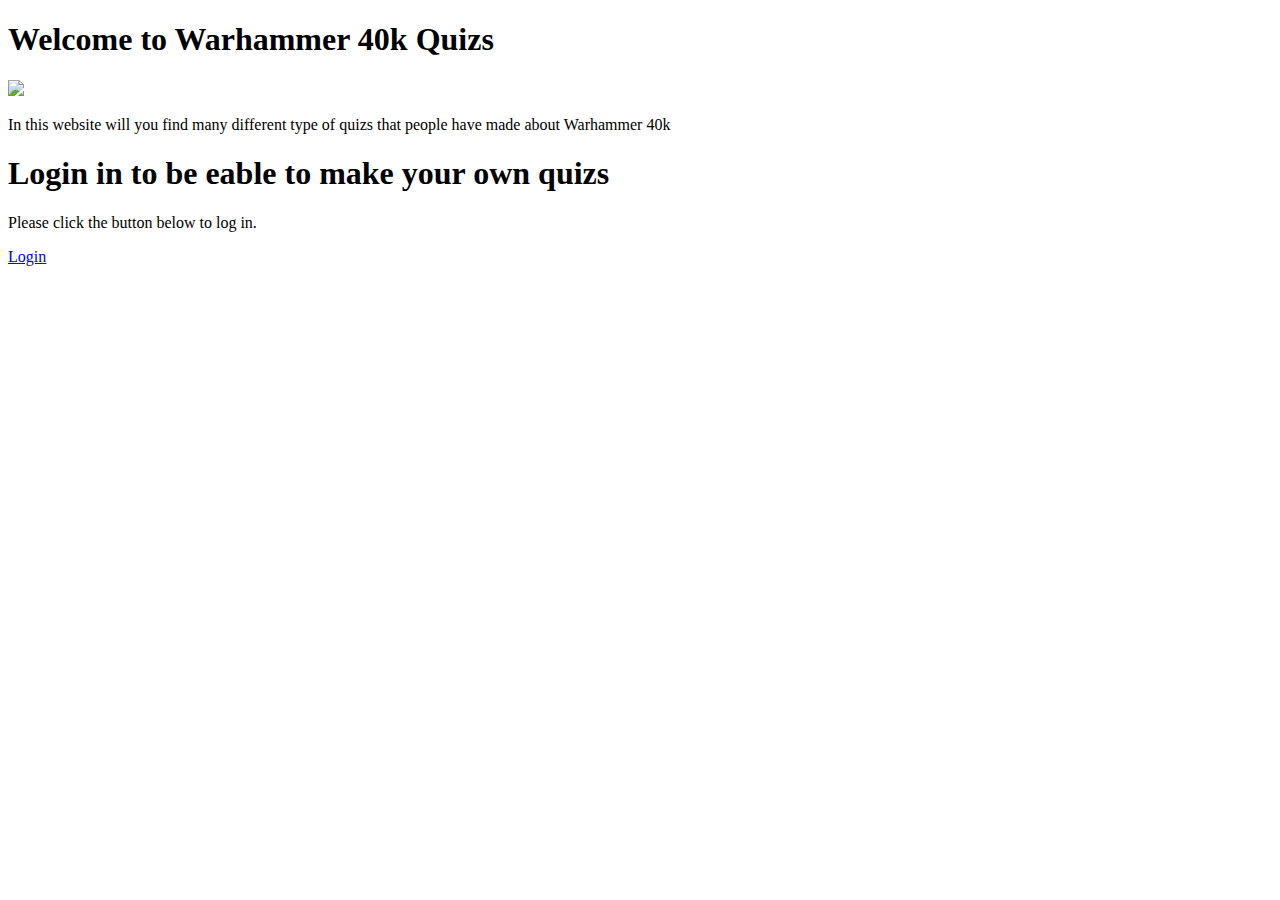
==== index.html @ 052e6717 "Jeg har laget en nå en index.html hjemside hvor brukeren kan logge seg inn for å kunne lage sin egen" ====
<!DOCTYPE html>
<html lang="en">
<head>
    <meta charset="UTF-8">
    <meta name="viewport" content="width=device-width, initial-scale=1.0">
    <title>Warhammer 40k Quizs</title>
    <link rel="stylesheet" href="style.css">
</head>
<body>
    <header>
        <div class="header">
            <h1>
                Welcome to Warhammer 40k Quizs
            </h1>
            <logo>
                <img src="Bilder/Warhammer-logo.png">
            </logo>
        </div>
    </header>
    <article>
        <div class="explain">
            <p>In this website will you find many different type of quizs that people have made about Warhammer 40k</p>
        </div>
    </article>
    <div class="container">
        <h1>Login in to be eable to make your own quizs</h1>
        <p>Please click the button below to log in.</p>
        <a href="login.html" class="login-btn">Login</a>
    </div>
</body>
</html>
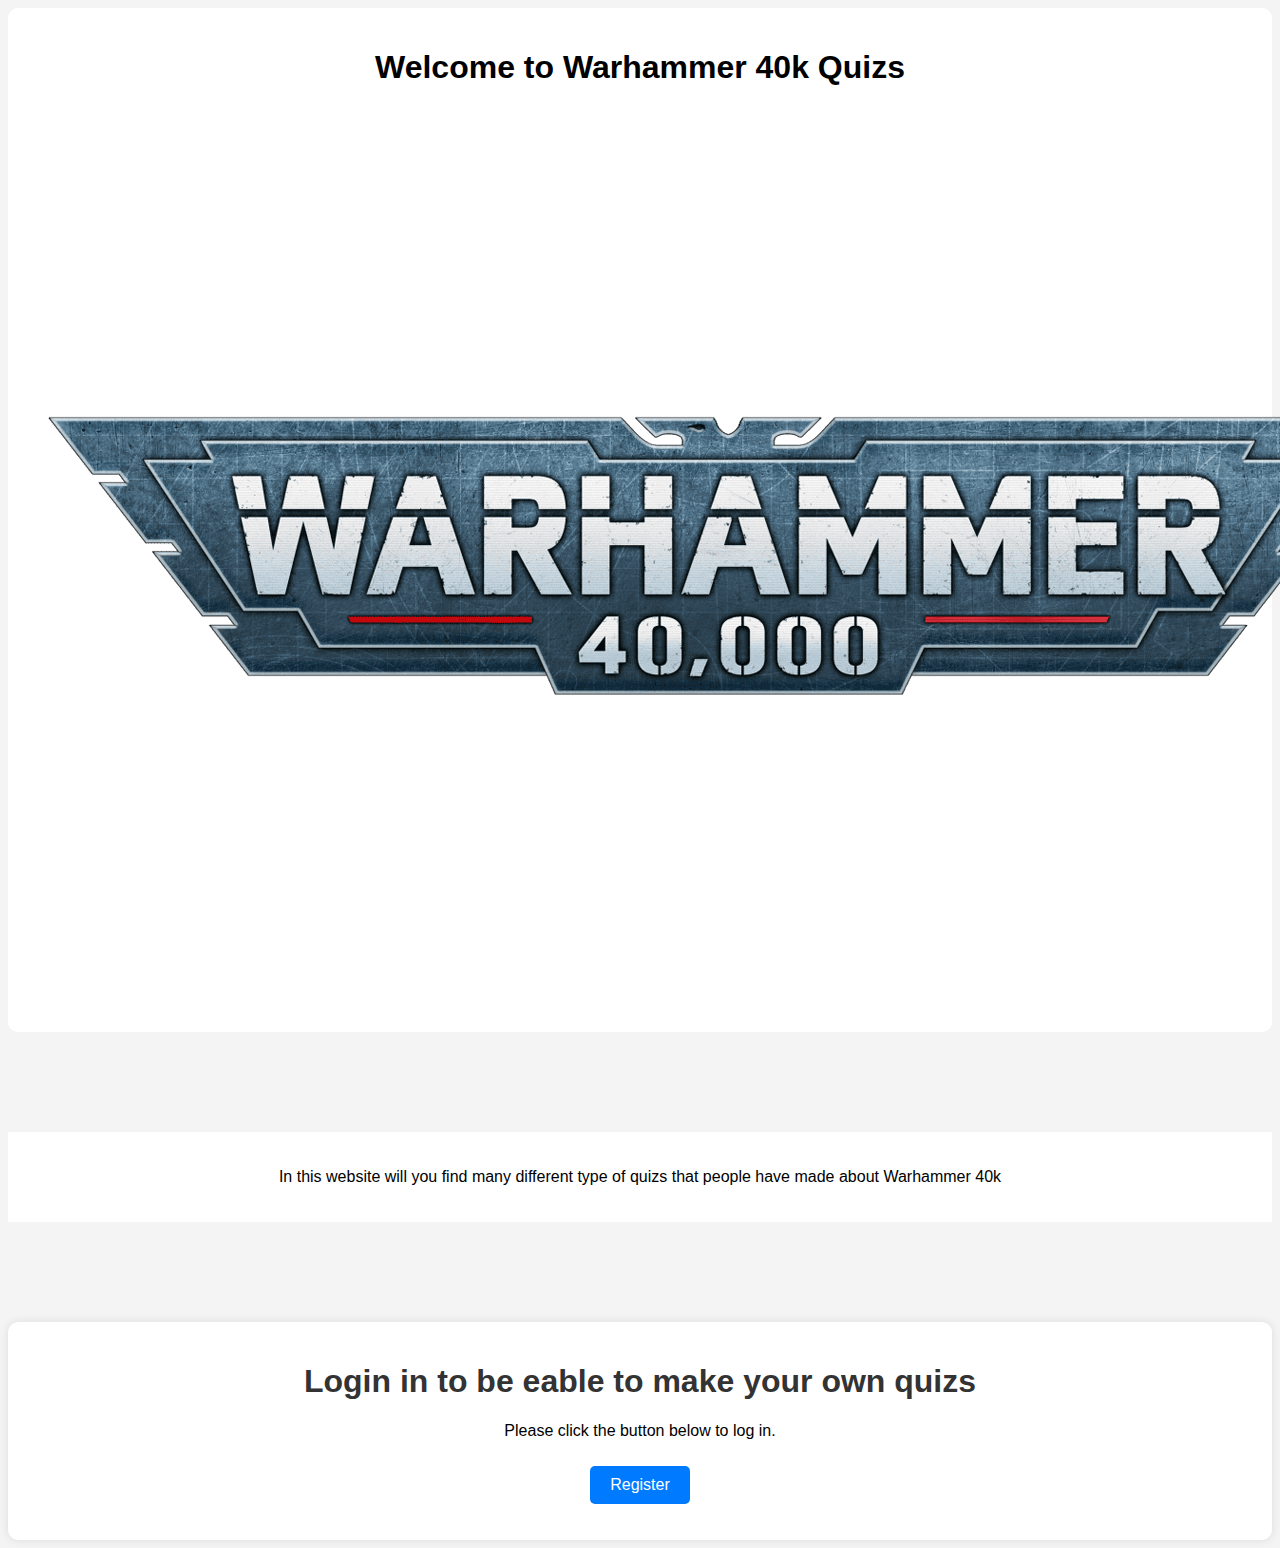
==== commit 0fadf157: "Jeg har nå endret login knappen til register i index.html for å vise nye brukerer hvor de kan regist" ====
--- a/index.html
+++ b/index.html
@@ -25,7 +25,8 @@
     <div class="container">
         <h1>Login in to be eable to make your own quizs</h1>
         <p>Please click the button below to log in.</p>
-        <a href="login.html" class="login-btn">Login</a>
+        <a href="register.html" class="login-btn">Register</a>
+        </p>
     </div>
 </body>
 </html>--- a/style.css
+++ b/style.css
@@ -0,0 +1,42 @@
+body {
+    font-family: Arial, sans-serif;
+    justify-content: center;
+    align-items: center;
+    background-color: #f4f4f4;
+}
+.header {
+    text-align: center;
+    background-color: white;
+    padding: 20px;
+    border-radius: 10px;
+}
+.explain {
+    margin-top: 100px;
+    margin-bottom: 100px;
+    text-align: center;
+    background-color: white;
+    padding: 20px;
+}
+.container {
+    text-align: center;
+    background: white;
+    padding: 20px;
+    border-radius: 10px;
+    box-shadow: 0px 0px 10px rgba(0, 0, 0, 0.1);
+}
+.container h1 {
+    color: #333;
+}
+.login-btn {
+    display: inline-block;
+    padding: 10px 20px;
+    font-size: 16px;
+    color: white;
+    background: #007BFF;
+    text-decoration: none;
+    border-radius: 5px;
+    margin-top: 10px;
+}
+.login-btn:hover {
+    background: #0056b3;
+}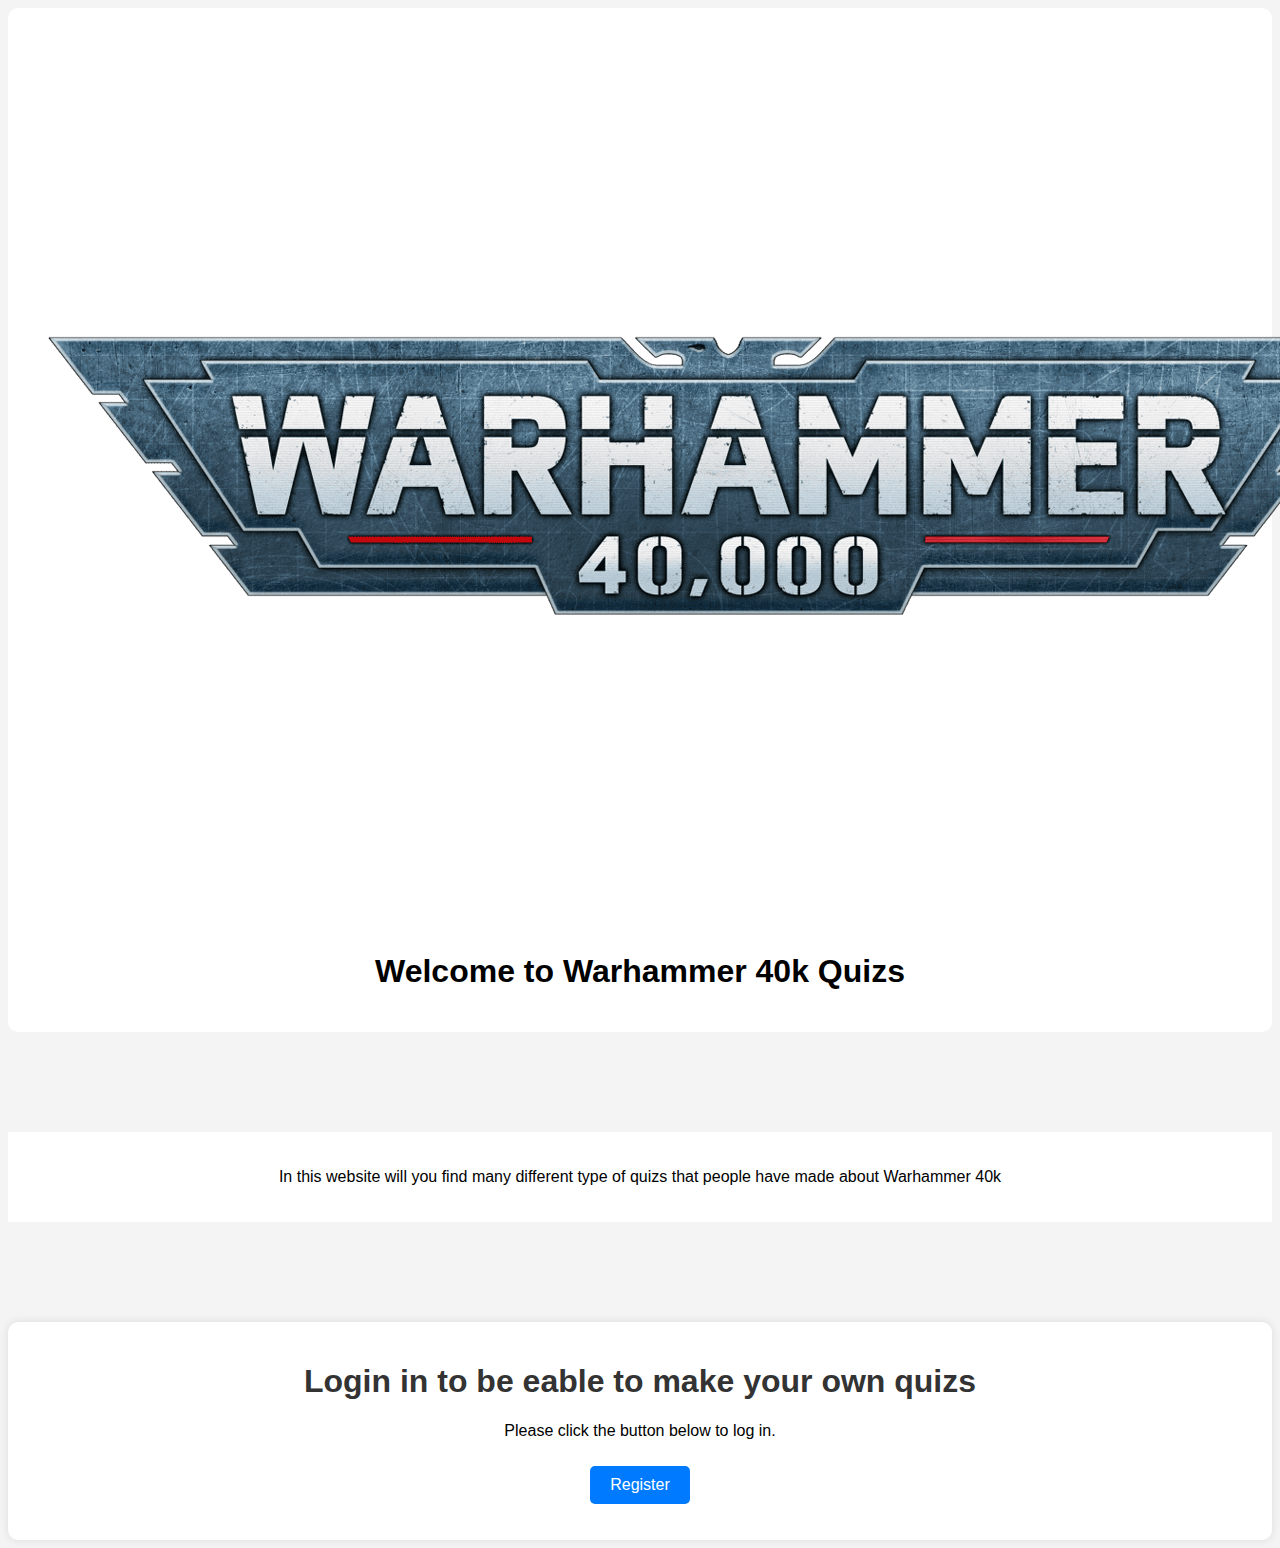
==== commit 416f8c14: "Jeg har nå endret litt på index.html. Jeg er ferdig med oppbygning av registeringen til nettsiden. M" ====
--- a/index.html
+++ b/index.html
@@ -9,12 +9,12 @@
 <body>
     <header>
         <div class="header">
+            <logo>
+                <img src="Bilder/Warhammer-logo.png">
+            </logo>
             <h1>
                 Welcome to Warhammer 40k Quizs
             </h1>
-            <logo>
-                <img src="Bilder/Warhammer-logo.png">
-            </logo>
         </div>
     </header>
     <article>
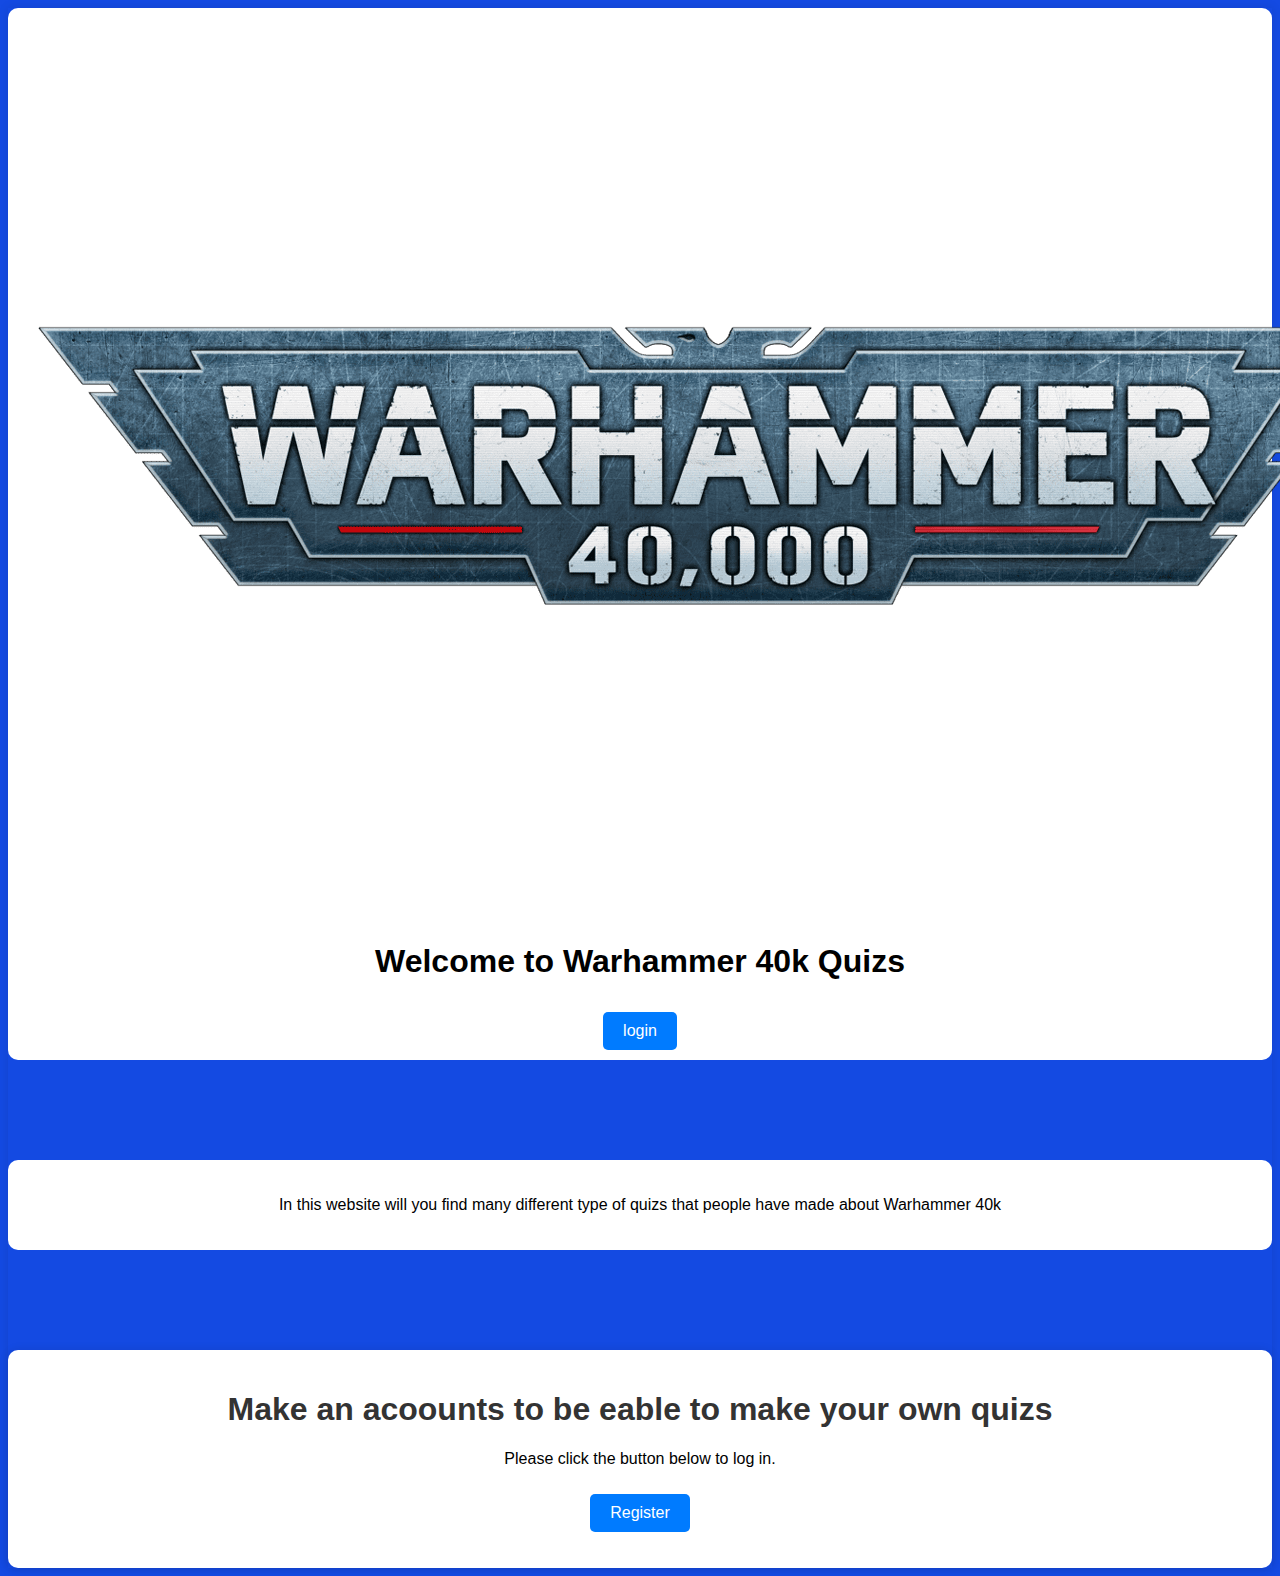
==== commit 2d4a3359: "Legget inn en login knapp som sender brukeren en side hvor de kan logge seg inn i nettsiden." ====
--- a/index.html
+++ b/index.html
@@ -15,6 +15,7 @@
             <h1>
                 Welcome to Warhammer 40k Quizs
             </h1>
+            <a href="login.html" class="login-btn">login</a>
         </div>
     </header>
     <article>
@@ -23,7 +24,7 @@
         </div>
     </article>
     <div class="container">
-        <h1>Login in to be eable to make your own quizs</h1>
+        <h1>Make an acoounts to be eable to make your own quizs</h1>
         <p>Please click the button below to log in.</p>
         <a href="register.html" class="login-btn">Register</a>
         </p>
--- a/style.css
+++ b/style.css
@@ -2,12 +2,13 @@
     font-family: Arial, sans-serif;
     justify-content: center;
     align-items: center;
-    background-color: #f4f4f4;
+    background-color: color-mix(in oklab, blue 75%, gray);
+    box-shadow: 0px 0px 10px rgba(0, 0, 0, 0.1);
 }
 .header {
     text-align: center;
     background-color: white;
-    padding: 20px;
+    padding: 10px;
     border-radius: 10px;
 }
 .explain {
@@ -16,6 +17,7 @@
     text-align: center;
     background-color: white;
     padding: 20px;
+    border-radius: 10px;
 }
 .container {
     text-align: center;
@@ -39,4 +41,11 @@
 }
 .login-btn:hover {
     background: #0056b3;
-}+}
+.register {
+    margin-top: 20px;
+    text-align: center;
+    background-color: white;
+    padding: 20px;
+    border-radius: 10px;
+}
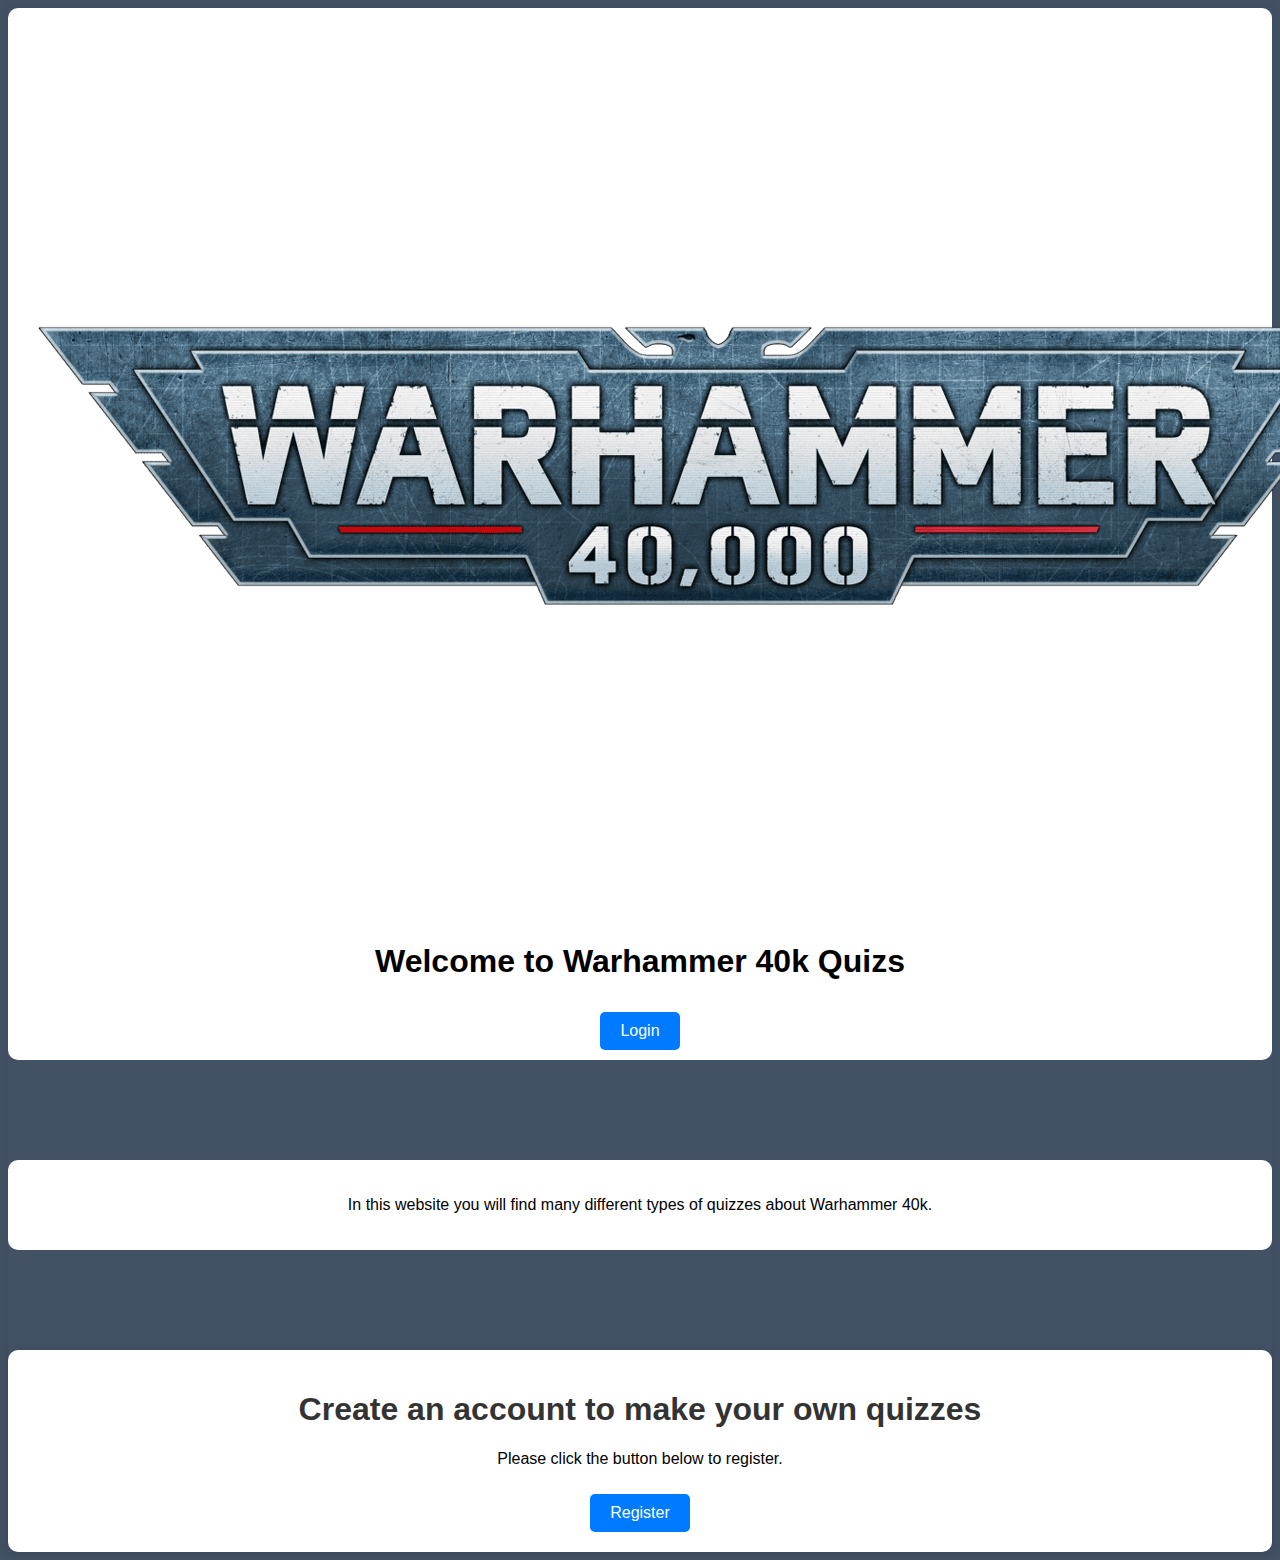
==== commit 258ebea0: "Ryddet opp filen." ====
--- a/index.html
+++ b/index.html
@@ -1,33 +1,30 @@
 <!DOCTYPE html>
 <html lang="en">
 <head>
-    <meta charset="UTF-8">
-    <meta name="viewport" content="width=device-width, initial-scale=1.0">
-    <title>Warhammer 40k Quizs</title>
-    <link rel="stylesheet" href="style.css">
+  <meta charset="UTF-8">
+  <meta name="viewport" content="width=device-width, initial-scale=1.0">
+  <title>Warhammer 40k Quizs</title>
+  <link rel="stylesheet" href="style.css">
 </head>
 <body>
-    <header>
-        <div class="header">
-            <logo>
-                <img src="Bilder/Warhammer-logo.png">
-            </logo>
-            <h1>
-                Welcome to Warhammer 40k Quizs
-            </h1>
-            <a href="login.html" class="login-btn">login</a>
-        </div>
-    </header>
-    <article>
-        <div class="explain">
-            <p>In this website will you find many different type of quizs that people have made about Warhammer 40k</p>
-        </div>
-    </article>
-    <div class="container">
-        <h1>Make an acoounts to be eable to make your own quizs</h1>
-        <p>Please click the button below to log in.</p>
-        <a href="register.html" class="login-btn">Register</a>
-        </p>
+  <header>
+    <div class="header">
+      <logo>
+        <img src="Bilder/Warhammer-logo.png" alt="Warhammer Logo">
+      </logo>
+      <h1>Welcome to Warhammer 40k Quizs</h1>
+      <a href="login.html" class="login-btn">Login</a>
     </div>
+  </header>
+  <article>
+    <div class="explain">
+      <p>In this website you will find many different types of quizzes about Warhammer 40k.</p>
+    </div>
+  </article>
+  <div class="container">
+    <h1>Create an account to make your own quizzes</h1>
+    <p>Please click the button below to register.</p>
+    <a href="register.html" class="login-btn">Register</a>
+  </div>
 </body>
 </html>--- a/style.css
+++ b/style.css
@@ -2,8 +2,8 @@
     font-family: Arial, sans-serif;
     justify-content: center;
     align-items: center;
-    background-color: color-mix(in oklab, blue 75%, gray);
     box-shadow: 0px 0px 10px rgba(0, 0, 0, 0.1);
+    background-color: #435165;
 }
 .header {
     text-align: center;
@@ -42,10 +42,39 @@
 .login-btn:hover {
     background: #0056b3;
 }
-.register {
+.account {
     margin-top: 20px;
     text-align: center;
     background-color: white;
     padding: 20px;
     border-radius: 10px;
 }
+.profileheader {
+    display: flex;
+    justify-content: space-between;
+    align-items: center;
+    padding: 10px 20px;
+    background-color: #333;
+    color: #fff;
+}
+
+.profileheader h1 {
+    margin: 0;
+    font-size: 24px;
+}
+
+.profileheader .right {
+    display: flex;
+    gap: 15px;
+}
+
+.profileheader .right a {
+    color: #fff;
+    text-decoration: none;
+    font-size: 16px;
+    transition: color 0.3s ease;
+}
+
+.profileheader .right a:hover {
+    color: #ddd;
+}